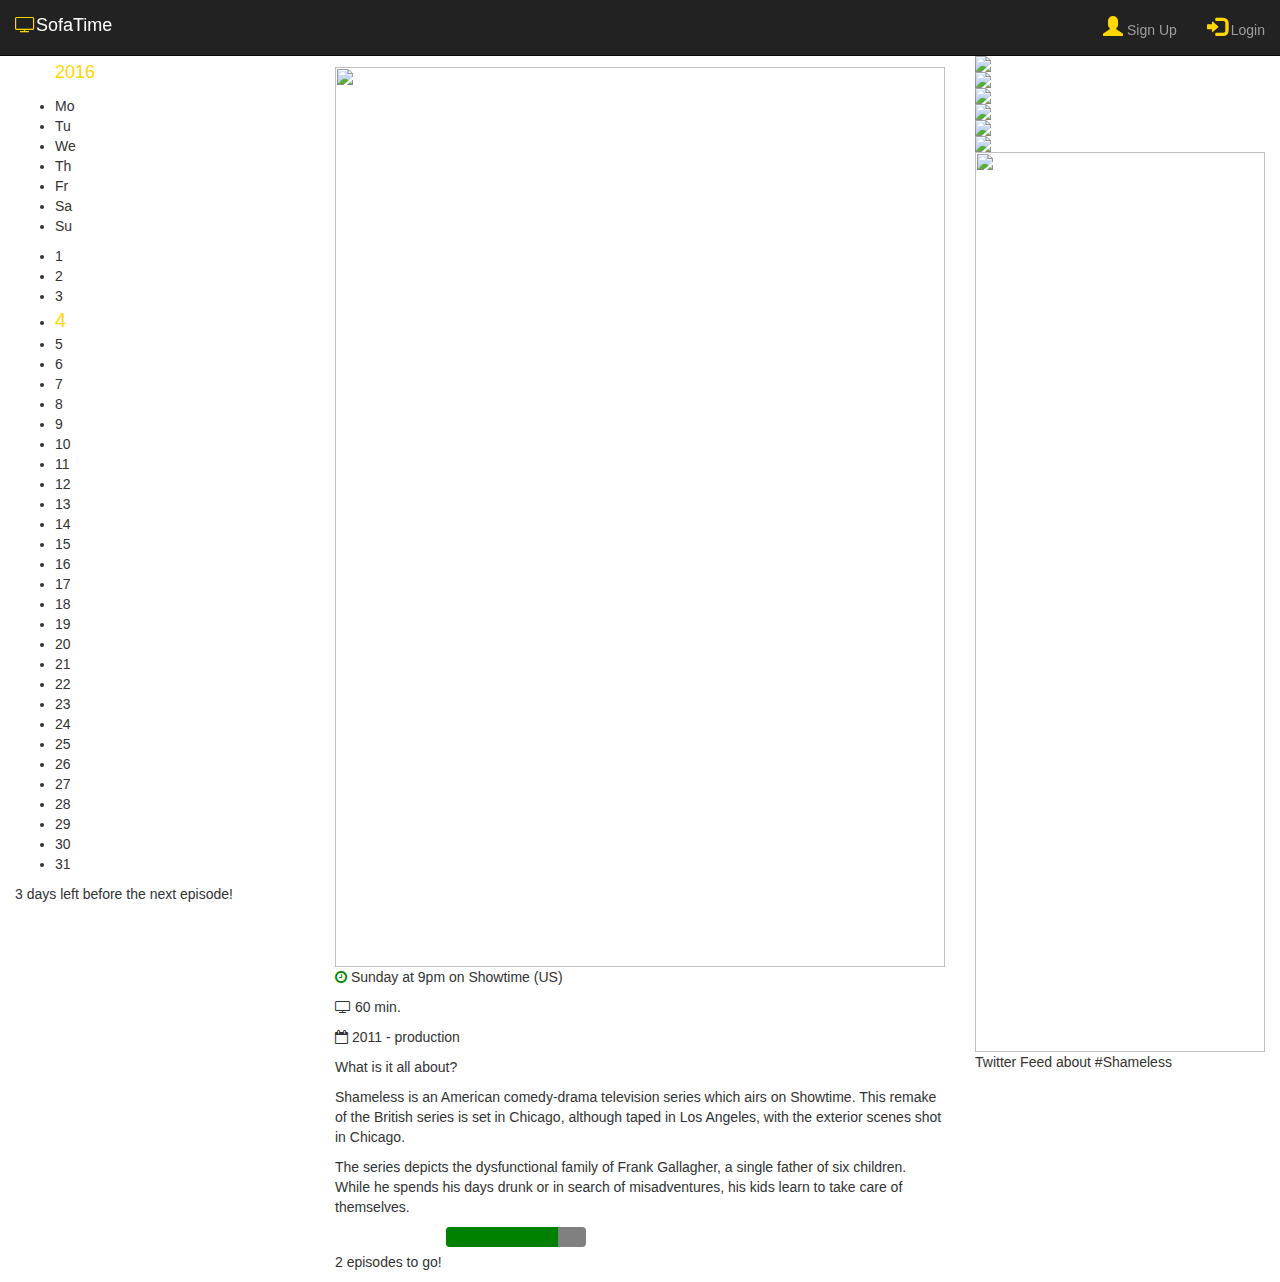
==== Shameless.html @ 61153ef2 "first commit" ====
<html>

	<head>
		
		<title>Shameless</title>
		
		<link rel="icon" type="image/png" href="http://image.flaticon.com/icons/png/512/256/256616.png">
		
		<link rel="stylesheet" type="text/css" href="./css/style.css">
		
		<link rel="stylesheet" type="text/css" href="https://maxcdn.bootstrapcdn.com/bootstrap/3.3.7/css/bootstrap.min.css">

		<link rel="stylesheet" href="https://maxcdn.bootstrapcdn.com/font-awesome/4.4.0/css/font-awesome.min.css">
		
    	<link href="https://v4-alpha.getbootstrap.com/dist/css/bootstrap.min.css" rel="stylesheet">

    	<link rel="stylesheet" type="text/css" href="http://cdn.jsdelivr.net/jquery.slick/1.3.13/slick.css">
    	
   	 <link rel="stylesheet" type="text/css" href="css/profile.css">
   	 <script src="https://ajax.googleapis.com/ajax/libs/jquery/3.1.1/jquery.min.js"></script>

   	 <script src="http://cdn.jsdelivr.net/jquery.slick/1.3.13/slick.min.js"></script>

	</head>

	<body>



		<nav class="navbar navbar-inverse navbar-fixed-top">
 		 	<div class="container-fluid">
    			<div class="navbar-header">
      				<a class="navbar-brand" href="index.html"><span class="fa fa-television"></span>SofaTime</a>
    			</div>
    			<ul class="nav navbar-nav navbar-right">
      				<li><a href="#"><span class="glyphicon glyphicon-user"></span> Sign Up</a></li>
      				<li><a href="#"><span class="glyphicon glyphicon-log-in"></span> Login</a></li>
    			</ul>
  			</div>
		</nav>

		<div class="col-md-3 col-xs-12">
						<div class="card">
							<div class="card-block">
								
								<div class="month"> 
  <ul>
    <li class="prev">&#10094;</li>
    <li class="next">&#10095;</li>
    <li>
      December<br>
      <span style="font-size:18px">2016</span>
    </li>
  </ul>
</div>

<ul class="weekdays">
  <li>Mo</li>
  <li>Tu</li>
  <li>We</li>
  <li>Th</li>
  <li>Fr</li>
  <li>Sa</li>
  <li>Su</li>
</ul>

<ul class="days"> 
  <li>1</li>
  <li>2</li>
  <li>3</li>
  <li><span class="active">4</span></li>
  <li>5</li>
  <li>6</li>
  <li>7</li>
  <li>8</li>
  <li>9</li>
  <li>10</li>
  <li>11</li>
  <li>12</li>
  <li>13</li>
  <li>14</li>
  <li>15</li>
  <li>16</li>
  <li>17</li>
  <li>18</li>
  <li>19</li>
  <li>20</li>
  <li>21</li>
  <li>22</li>
  <li>23</li>
  <li>24</li>
  <li>25</li>
  <li>26</li>
  <li>27</li>
  <li>28</li>
  <li>29</li>
  <li>30</li>
  <li>31</li>
</ul>




						
								<p>3 days left before the next episode!
								</p>
							</div>
						</div>
		</div>

		<div class="col-md-6 col-xs-12">
						<div class="card">
							<div class="card-block summary-box">
								<div class="stars-rating">	
									<h3 class="stars-left">Shameless</h3>
									<div class="rating stars-left">
										<span>☆</span><span>☆</span><span>☆</span><span>☆</span><span>☆</span>
									</div>
									</div>
								<img class="icon paddedimg" src="https://images7.alphacoders.com/666/666793.jpg">
									
								<p><i class="fa fa-clock-o"></i>
									Sunday at 9pm on Showtime (US)
								</p>
								<p><i class="fa fa-television"></i>
									60 min.
								</p>
								<p><i class="fa fa-calendar-o"></i>
									2011 - production
								</p>
							<p><div class="summary-title">What is it all about?
							</div></p>
								<p>Shameless is an American comedy-drama television series which airs on Showtime. This remake of the British series is set in Chicago, although taped in Los Angeles, with the exterior scenes shot in Chicago.</p>
								<p>The series depicts the dysfunctional family of Frank Gallagher, a single father of six children. While he spends his days drunk or in search of misadventures, his kids learn to take care of themselves.
								</p>
								<p>
                				2 episodes to go!
                				<progress class="progress progress-info" value="80" max="100">80%</progress>
              					</p>
							</div>
						</div>
		</div>

		<div class="col-md-3 col-xs-12 box-fit">
						<div class="card">
							<div class="card-block">
								<h3>Characters</h3>
								<div class="slider">
										  <div>
										    <img src="http://vignette1.wikia.nocookie.net/shameless/images/c/c8/Tumblr_o1h2rvwJ9I1tuehrqo1_1280.jpg/revision/latest?cb=20160125193117" />
										  </div>
										  <div>
										    <img src="http://vignette1.wikia.nocookie.net/shameless/images/8/86/Tumblr_o1h2rvwJ9I1tuehrqo4_1280.jpg/revision/latest?cb=20160125193658" />
										  </div>
										  <div>
										    <img src="http://vignette4.wikia.nocookie.net/shameless/images/7/79/Tumblr_o1h2rvwJ9I1tuehrqo2_1280.jpg/revision/latest?cb=20160125192308" />
										  </div>
										  <div>
										    <img src="http://65.media.tumblr.com/b20c98ee3c7f2669b2f3bd3b84f474d2/tumblr_o1h2rvwJ9I1tuehrqo3_1280.jpg" />
										  </div>
										  <div>
										    <img src="http://vignette2.wikia.nocookie.net/shameless/images/b/b8/Tumblr_o1h2rvwJ9I1tuehrqo6_1280.jpg/revision/latest?cb=20160125193500" />
										  </div>
										  <div>
										    <img src="http://vignette3.wikia.nocookie.net/shameless/images/8/8c/Tumblr_o1h2rvwJ9I1tuehrqo7_1280.jpg/revision/latest?cb=20160125193811" />
										  </div>
										</div>
							</div>
						</div>
		</div>

		<div class="col-md-3 col-xs-12">
						<div class="card">
							<div class="card-block">
								<img class="icon" src="https://upload.wikimedia.org/wikipedia/en/thumb/9/9f/Twitter_bird_logo_2012.svg/1259px-Twitter_bird_logo_2012.svg.png">
								<p>Twitter Feed about #Shameless
								</p>
							</div>
						</div>
		</div>



		<script type="text/javascript">
			$('.slider').slick({
			    slidesToShow: 1,
			    slidesToScroll: 1,
			    dots: true,
			    infinite: true,
			    cssEase: 'linear'
			});
		</script>

	</body>
---- css/style.css ----
html,body, h1 {

	margin-top: 0px;
	margin-left: 0;
    margin-right: 0;
	padding: 0;
}

body {
	background-color: black;
	background-image: url("http://www.intrawallpaper.com/static/images/farcry_3-1280x720.jpg");
	background-repeat: no-repeat;
	background-attachment: fixed;
}

/*NAVIGATION BAR*/

.container-fluid .navbar-header {
	position: fixed;
    top: 0;
    width: 100%;
}

/*5-STAR RATING SYSTEM*/

.rating {
  unicode-bidi: bidi-override;
  direction: rtl;
      display: inline-block;
    float: right;
    /* text-align: right; */
    vertical-align: middle;
    margin-top: 3px;
}
.rating > span {
  display: inline-block;
  position: relative;
  width: 1.1em;
}
.rating > span:hover:before,
.rating > span:hover ~ span:before {
   content: "\2605";
   position: absolute;
}

.stars-rating {
	
	padding-top: 11px;
}
.stars-left {
	display: inline-block;

}

span {
	color:gold;
	font-size: 20px;
}


.display-inline-block-margin-on {
	display: inline-block;
	margin: 0px;
	padding: 0px;
}

/*SOCIAL LOGOS AND OTHER ICONS*/

.icon {
	width: 100%;
}

.left-menu {
	padding-left: 0 !important;
	padding-right: 0 !important;
}

.social-icons .fa {
	padding-left: 2px;
	padding-right: 2px;
	font-size: 20px;
}

.fa-pinterest {
	color: #900C27;
}

.fa-facebook-square {
	color: #22267B;
}

.fa-instagram {
	color: #5F2F14;
}

.fa-commenting {
	color: #007CB9;
}

.fa-clock-o {
	color: green;
}

.fa-calendar-check-o {
	color: #900C27;
}
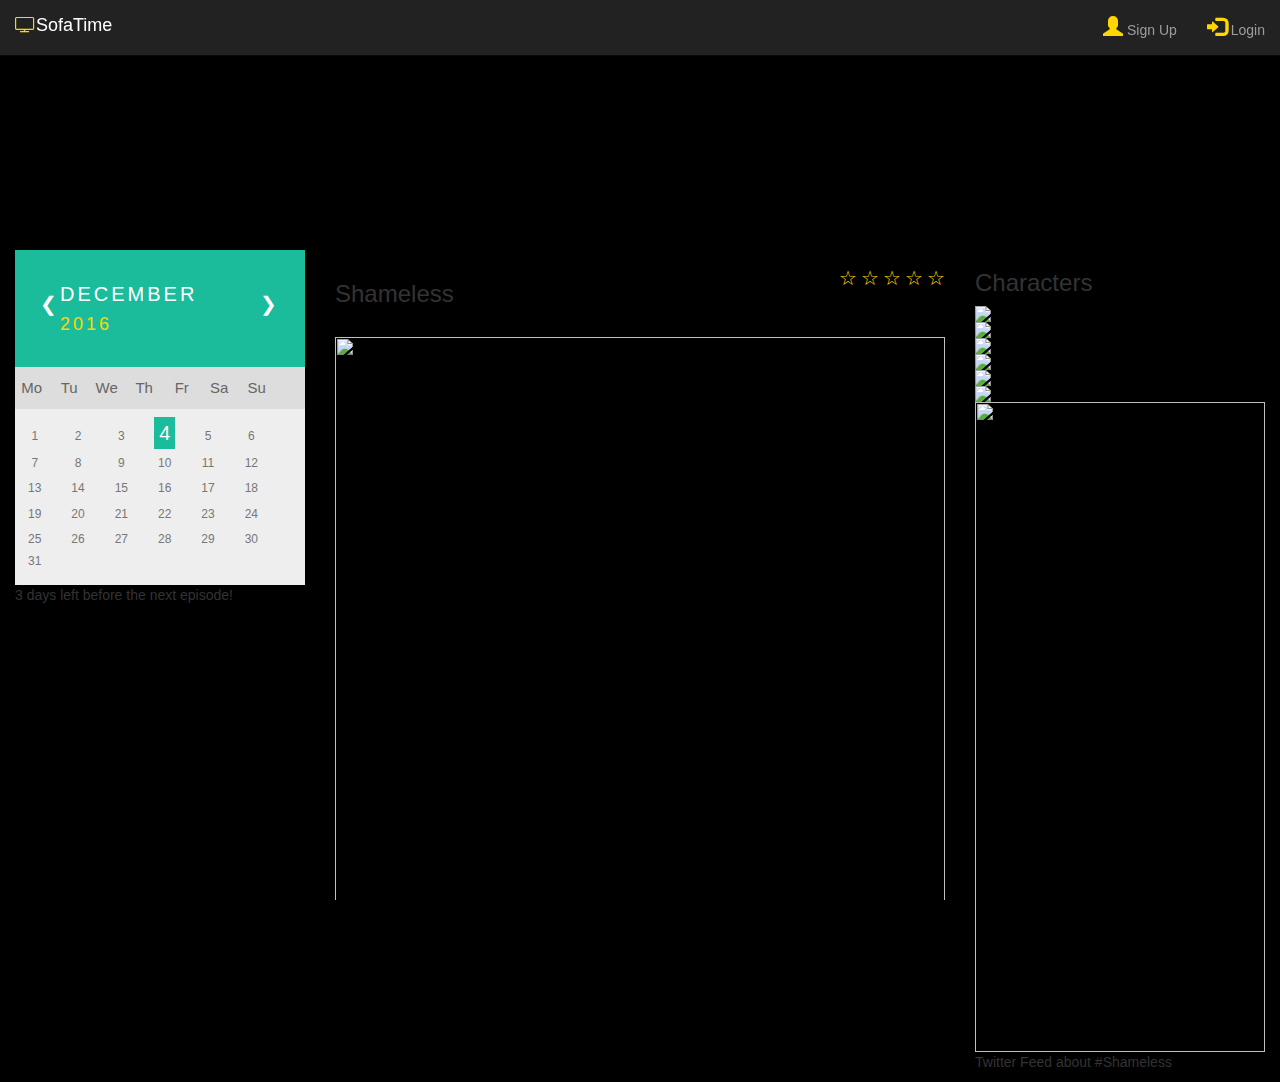
==== commit cb423b30: "third commit" ====
--- a/Shameless.html
+++ b/Shameless.html
@@ -5,8 +5,6 @@
 		<title>Shameless</title>
 		
 		<link rel="icon" type="image/png" href="http://image.flaticon.com/icons/png/512/256/256616.png">
-		
-		<link rel="stylesheet" type="text/css" href="./css/style.css">
 		
 		<link rel="stylesheet" type="text/css" href="https://maxcdn.bootstrapcdn.com/bootstrap/3.3.7/css/bootstrap.min.css">
 
@@ -17,6 +15,7 @@
     	<link rel="stylesheet" type="text/css" href="http://cdn.jsdelivr.net/jquery.slick/1.3.13/slick.css">
     	
    	 <link rel="stylesheet" type="text/css" href="css/profile.css">
+   	 <link rel="stylesheet" type="text/css" href="css/style.css">
    	 <script src="https://ajax.googleapis.com/ajax/libs/jquery/3.1.1/jquery.min.js"></script>
 
    	 <script src="http://cdn.jsdelivr.net/jquery.slick/1.3.13/slick.min.js"></script>
--- a/css/style.css
+++ b/css/style.css
@@ -1,6 +1,6 @@
 html,body, h1 {
 
-	margin-top: 0px;
+	margin-top: 125px;
 	margin-left: 0;
     margin-right: 0;
 	padding: 0;
@@ -13,12 +13,124 @@
 	background-attachment: fixed;
 }
 
+img {
+	max-width:100%;
+	max-height:100%;
+}
+
+.slider {
+	max-width:100%;
+	max-height:350px;
+}
+
+.paddedimg {
+	max-width:100%;
+	max-height:100%;
+	padding-top: 20px;
+	padding-bottom: 20px;
+}
+
+.summary-box {
+	width: 100%;
+	height: 100%;
+	overflow: scroll;
+}
+
 /*NAVIGATION BAR*/
 
 .container-fluid .navbar-header {
 	position: fixed;
     top: 0;
     width: 100%;
+}
+
+/*FONTS*/
+
+.title-font {
+	color:red;
+}
+
+.summary-title {
+	text-decoration: underline;
+	text-decoration: bold;
+	font-size: 20px;
+}
+
+
+/*CALENDAR*/
+
+ul {list-style-type: none;}
+body {font-family: Verdana, sans-serif;}
+
+/* Month header */
+.month {
+    padding: 30px 25px;
+    width: 100%;
+    background: #1abc9c;
+}
+
+/* Month list */
+.month ul {
+    margin: 0;
+    padding: 0;
+}
+
+.month ul li {
+    color: white;
+    font-size: 20px;
+    text-transform: uppercase;
+    letter-spacing: 3px;
+}
+
+/* Previous button inside month header */
+.month .prev {
+    float: left;
+    padding-top: 10px;
+}
+
+/* Next button */
+.month .next {
+    float: right;
+    padding-top: 10px;
+}
+
+/* Weekdays (Mon-Sun) */
+.weekdays {
+    margin: 0;
+    padding: 10px 0;
+    background-color:#ddd;
+    font-size: 15px;
+}
+
+.weekdays li {
+    display: inline-block;
+    width: 11.5%;
+    color: #666;
+    text-align: center;
+}
+
+/* Days (1-31) */
+.days {
+    padding: 10px 0;
+    background: #eee;
+    margin: 0;
+}
+
+.days li {
+    list-style-type: none;
+    display: inline-block;
+    width: 13.6%;
+    text-align: center;
+    margin-bottom: 5px;
+    font-size:12px;
+    color:#777;
+}
+
+/* Highlight the "current" day */
+.days li .active {
+    padding: 5px;
+    background: #1abc9c;
+    color: white !important
 }
 
 /*5-STAR RATING SYSTEM*/
